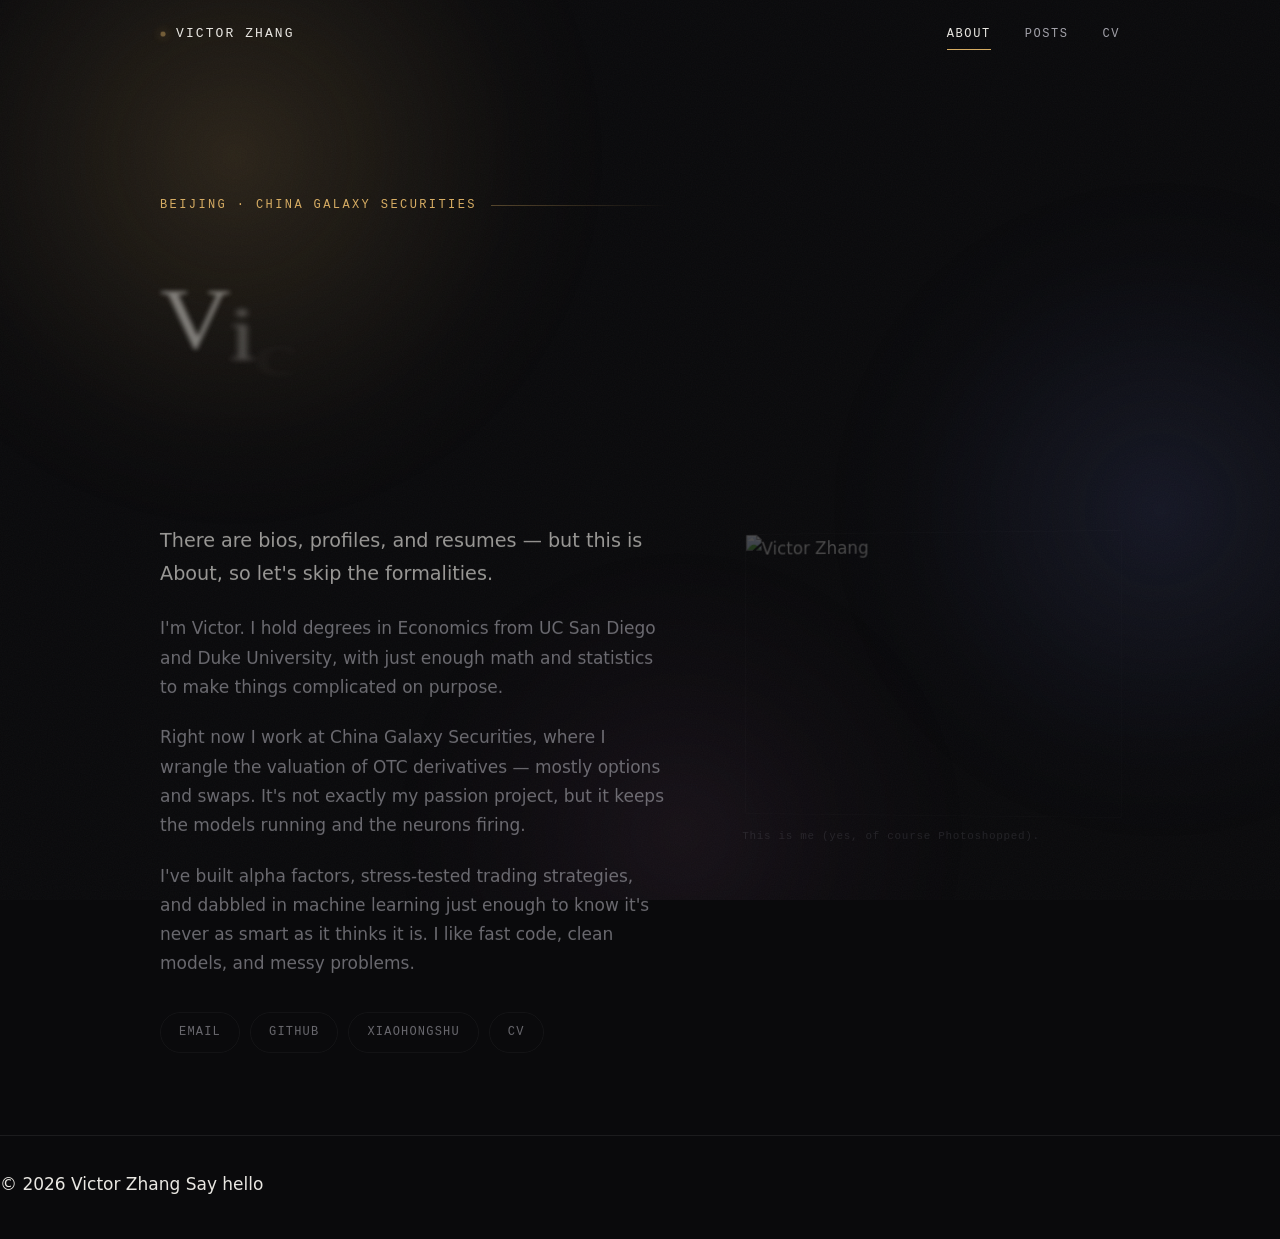
==== about/index.html @ 8b6b2860 "Rebuild the site as plain static HTML Drop the vendored Minimal Mistakes theme (838 files) for hand-" ====
<!DOCTYPE html>
<html lang="en">
<head>
<meta charset="utf-8">
<title>About — Victor Zhang</title>
<link rel="canonical" href="https://zhang-yuantong.github.io/">
<meta http-equiv="refresh" content="0; url=/">
<meta name="robots" content="noindex">
</head>
<body>
<p>Moved to <a href="/">the homepage</a>.</p>
</body>
</html>
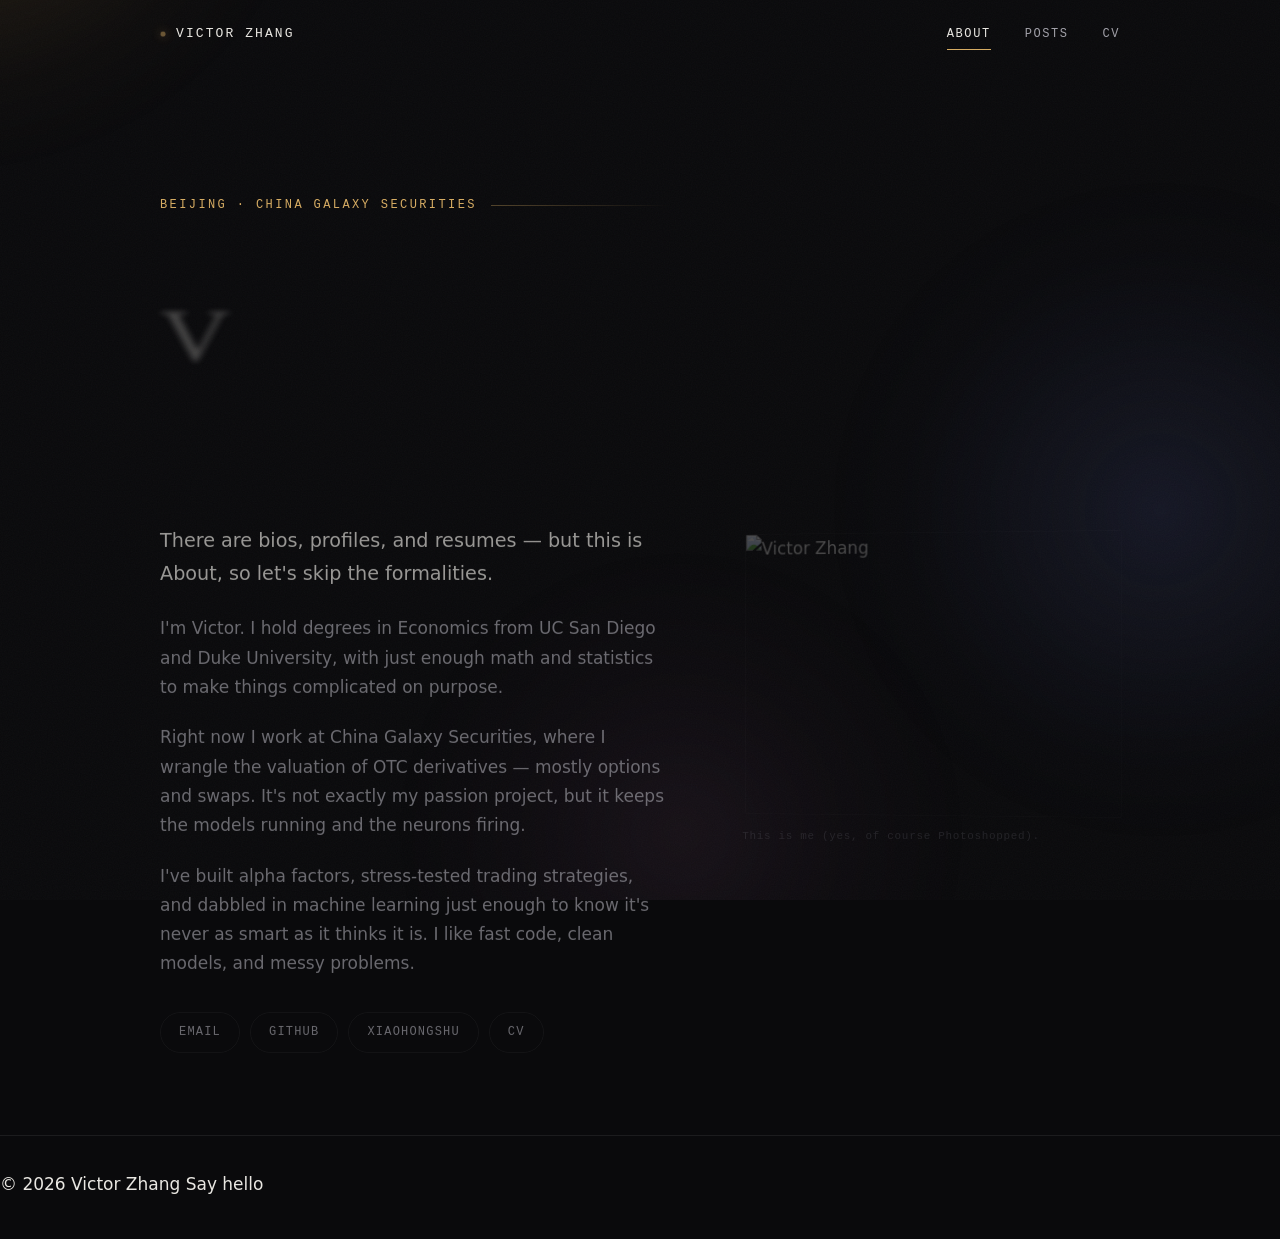
==== commit 1d87dda5: "Point links at the new GitHub username" ====
--- a/about/index.html
+++ b/about/index.html
@@ -3,7 +3,7 @@
 <head>
 <meta charset="utf-8">
 <title>About — Victor Zhang</title>
-<link rel="canonical" href="https://zhang-yuantong.github.io/">
+<link rel="canonical" href="https://zhangyuantong.github.io/">
 <meta http-equiv="refresh" content="0; url=/">
 <meta name="robots" content="noindex">
 </head>
